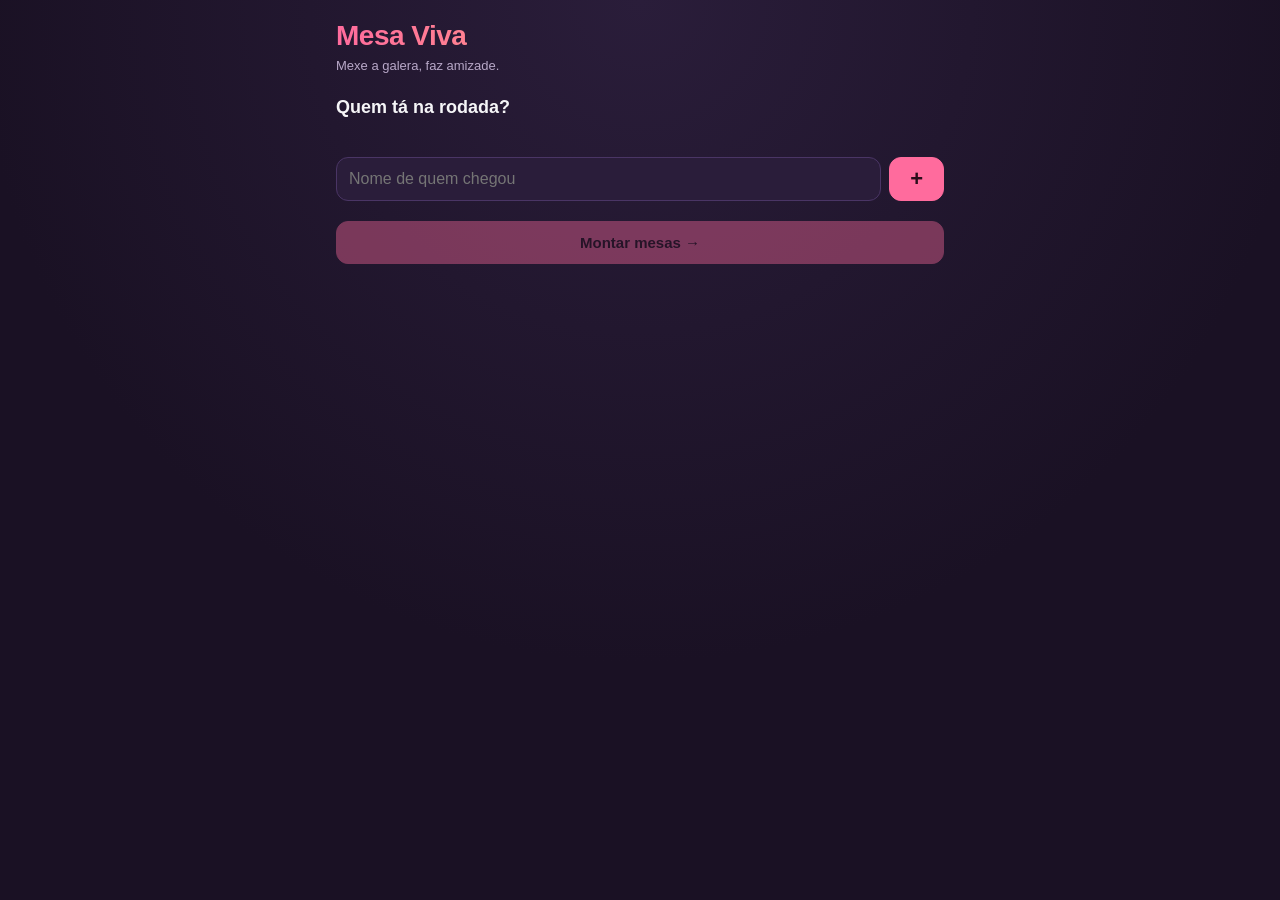
==== mesa-viva.html @ 3dffbfbb "add couples mode: pair people as together/separate - new 'Vínculos' section on setup screen with two" ====
<!DOCTYPE html>
<html lang="pt-BR">
<head>
  <meta charset="UTF-8">
  <meta name="viewport" content="width=device-width, initial-scale=1.0, user-scalable=no">
  <meta name="theme-color" content="#1a1124">
  <title>Mesa Viva — embaralhador de bar</title>
  <style>
:root {
  --bg: #1a1124;
  --surface: #2a1d3a;
  --surface-2: #3a2a52;
  --accent: #ff6b9d;
  --accent-2: #ffd166;
  --accent-3: #5ee2c4;
  --text: #f5f5f7;
  --text-dim: #b8a8c8;
  --border: #4a3565;
  --danger: #ff5a5a;
}

* { box-sizing: border-box; margin: 0; padding: 0; -webkit-tap-highlight-color: transparent; }

html, body { height: 100%; }

body {
  font-family: -apple-system, BlinkMacSystemFont, "Segoe UI", Roboto, Helvetica, Arial, sans-serif;
  background: radial-gradient(circle at top, #2a1d3a 0%, var(--bg) 60%) fixed;
  color: var(--text);
  min-height: 100vh;
  padding: env(safe-area-inset-top) 0 env(safe-area-inset-bottom);
  overscroll-behavior: none;
  line-height: 1.4;
}

#app {
  max-width: 640px;
  margin: 0 auto;
  padding: 16px;
}

.screen { display: none; }
.screen.active { display: block; animation: fade 240ms ease; }
@keyframes fade { from { opacity: 0; transform: translateY(4px); } to { opacity: 1; transform: none; } }

header {
  display: flex;
  align-items: center;
  gap: 12px;
  margin-bottom: 20px;
}
header > div { flex: 1; }
header h1 {
  font-size: 28px;
  letter-spacing: -0.5px;
  background: linear-gradient(90deg, var(--accent), var(--accent-2));
  -webkit-background-clip: text;
  background-clip: text;
  color: transparent;
}
header h2 { font-size: 22px; flex: 1; }
.tagline { color: var(--text-dim); font-size: 13px; margin-top: 2px; }

h2 { font-size: 18px; margin-bottom: 12px; }

button {
  background: var(--surface);
  color: var(--text);
  border: 1px solid var(--border);
  padding: 12px 16px;
  border-radius: 12px;
  font-size: 15px;
  font-family: inherit;
  cursor: pointer;
  touch-action: manipulation;
  transition: transform 0.1s, background 0.15s;
}
button:active { transform: scale(0.97); }
button.primary {
  background: var(--accent);
  color: #2a0d1a;
  border-color: var(--accent);
  font-weight: 700;
}
button.primary:disabled {
  opacity: 0.4;
  cursor: not-allowed;
}
button.ghost { background: transparent; color: var(--text-dim); }
button.back {
  padding: 6px 12px;
  font-size: 20px;
}

input[type="text"], input[type="number"] {
  background: var(--surface);
  color: var(--text);
  border: 1px solid var(--border);
  padding: 12px;
  border-radius: 12px;
  font-size: 16px;
  width: 100%;
  font-family: inherit;
}
input:focus { outline: 2px solid var(--accent); }

ul { list-style: none; }

#participants-list {
  display: flex;
  flex-wrap: wrap;
  gap: 8px;
  margin: 12px 0 16px;
  min-height: 8px;
}
#participants-list li {
  background: var(--surface);
  border: 1px solid var(--border);
  border-radius: 999px;
  padding: 6px 6px 6px 14px;
  display: flex;
  align-items: center;
  gap: 6px;
  font-size: 14px;
}
#participants-list li button {
  background: transparent;
  border: none;
  color: var(--text-dim);
  padding: 0 6px;
  font-size: 18px;
  line-height: 1;
}

#add-participant {
  display: flex;
  gap: 8px;
  margin-bottom: 20px;
}

.relations-section { margin: 8px 0 24px; }
.relations-section h2 { margin-bottom: 4px; }
.relations-section .opt {
  font-weight: 400;
  font-size: 13px;
  color: var(--text-dim);
}

#relations-list {
  display: flex;
  flex-direction: column;
  gap: 6px;
  margin: 12px 0;
}
#relations-list li {
  display: flex;
  align-items: center;
  gap: 8px;
  background: var(--surface);
  border: 1px solid var(--border);
  border-radius: 10px;
  padding: 8px 10px;
  font-size: 14px;
}
#relations-list li.together { border-left: 4px solid var(--accent); }
#relations-list li.separate { border-left: 4px solid var(--accent-3); }
#relations-list li .icon { font-size: 16px; }
#relations-list li .names { flex: 1; }
#relations-list li button {
  background: transparent;
  border: none;
  color: var(--text-dim);
  font-size: 18px;
  padding: 0 4px;
}

.relation-form {
  display: grid;
  grid-template-columns: 1fr 1fr;
  gap: 6px;
}
.relation-form #rel-a { grid-column: 1; grid-row: 1; }
.relation-form #rel-b { grid-column: 2; grid-row: 1; }
.relation-form #rel-mode { grid-column: 1 / -1; grid-row: 2; }
.relation-form button { grid-column: 1 / -1; grid-row: 3; padding: 10px; }
.relation-form select {
  background: var(--surface);
  color: var(--text);
  border: 1px solid var(--border);
  border-radius: 10px;
  padding: 10px;
  font-size: 14px;
  font-family: inherit;
  min-width: 0;
  width: 100%;
}
.relation-form button {
  background: var(--accent);
  color: #2a0d1a;
  border-color: var(--accent);
  font-weight: 700;
  font-size: 16px;
}
#add-participant input { flex: 1; }
#add-participant button {
  background: var(--accent);
  color: #2a0d1a;
  border-color: var(--accent);
  font-weight: 700;
  padding: 0 20px;
  font-size: 22px;
}

.actions {
  display: flex;
  gap: 8px;
  margin-top: 12px;
  flex-wrap: wrap;
}
.actions button { flex: 1; min-width: 120px; }

.info-bar {
  display: flex;
  gap: 14px;
  flex-wrap: wrap;
  background: var(--surface);
  border: 1px solid var(--border);
  border-radius: 12px;
  padding: 10px 14px;
  margin-bottom: 12px;
  font-size: 13px;
  color: var(--text-dim);
}
.info-bar strong { color: var(--text); font-weight: 700; }

.hint {
  font-size: 12px;
  color: var(--text-dim);
  margin-bottom: 10px;
  line-height: 1.5;
}

/* ---- Palette ---- */
.palette {
  display: flex;
  gap: 8px;
  overflow-x: auto;
  padding-bottom: 8px;
  margin-bottom: 10px;
  scrollbar-width: thin;
}
.palette-item {
  background: var(--surface);
  border: 2px solid var(--border);
  border-radius: 10px;
  padding: 8px;
  min-width: 84px;
  text-align: center;
  cursor: pointer;
  flex-shrink: 0;
  transition: border-color 0.15s;
}
.palette-item.selected {
  border-color: var(--accent);
  background: var(--surface-2);
}
.palette-item.delete.selected { border-color: var(--danger); }
.palette-item .shape {
  display: inline-grid;
  gap: 1px;
  margin-bottom: 6px;
  height: 26px;
  align-content: center;
}
.palette-item .shape > div {
  width: 8px; height: 8px;
  background: var(--accent-2);
  border-radius: 1px;
}
.palette-item.delete .shape { font-size: 22px; }
.palette-item .label {
  font-size: 11px;
  color: var(--text-dim);
}

/* ---- Grid (editor + session) ---- */
.grid-board {
  display: grid;
  gap: 2px;
  background: var(--surface);
  padding: 4px;
  border-radius: 12px;
  margin-bottom: 12px;
  aspect-ratio: 1;
  position: relative;
}
#grid, #layout-view {
  display: grid;
  gap: 2px;
  background: var(--surface);
  padding: 4px;
  border-radius: 14px;
  margin-bottom: 12px;
  aspect-ratio: 1;
  border: 1px solid var(--border);
}

.grid-cell {
  background: var(--bg);
  border-radius: 2px;
  min-width: 0;
}
.grid-cell.tappable { cursor: pointer; }

.table-block {
  background: linear-gradient(135deg, var(--accent), #d94e84);
  border-radius: 8px;
  display: flex;
  align-items: center;
  justify-content: center;
  color: #2a0d1a;
  font-weight: 700;
  font-size: 13px;
  cursor: pointer;
  z-index: 2;
  position: relative;
}
.table-block.delete-mode:hover { background: var(--danger); }

.session-table {
  background: var(--surface-2);
  border: 2px solid var(--accent);
  border-radius: 8px;
  padding: 3px;
  display: flex;
  flex-wrap: wrap;
  align-content: center;
  justify-content: center;
  gap: 3px;
  overflow: hidden;
  z-index: 2;
  position: relative;
}
.seat-name {
  background: var(--accent);
  color: #2a0d1a;
  padding: 2px 6px;
  border-radius: 999px;
  font-size: 10px;
  font-weight: 700;
  white-space: nowrap;
  max-width: 100%;
  overflow: hidden;
  text-overflow: ellipsis;
}

/* ---- Icebreaker ---- */
.icebreaker {
  background: var(--surface);
  border: 1px solid var(--border);
  border-left: 4px solid var(--accent-2);
  padding: 14px 40px 14px 14px;
  border-radius: 12px;
  margin-bottom: 12px;
  position: relative;
}
.icebreaker .label {
  font-size: 10px;
  color: var(--accent-2);
  text-transform: uppercase;
  letter-spacing: 0.7px;
  font-weight: 700;
}
.icebreaker p { margin-top: 4px; font-size: 15px; }
.icebreaker button {
  position: absolute;
  top: 8px;
  right: 8px;
  background: transparent;
  border: none;
  padding: 4px 8px;
  font-size: 16px;
  color: var(--text-dim);
}

#timer {
  font-size: 28px;
  font-weight: 800;
  color: var(--accent-2);
  font-variant-numeric: tabular-nums;
  letter-spacing: -1px;
}
#timer.alert { color: var(--accent); animation: pulse 0.6s ease infinite alternate; }
@keyframes pulse { from { transform: scale(1); } to { transform: scale(1.08); } }

details {
  margin-top: 14px;
  background: var(--surface);
  border: 1px solid var(--border);
  border-radius: 12px;
  padding: 12px 14px;
}
details summary {
  cursor: pointer;
  color: var(--text-dim);
  font-size: 14px;
}
details label {
  display: flex;
  align-items: center;
  gap: 10px;
  margin-top: 10px;
  font-size: 14px;
}
details input[type="number"] { width: 84px; }
details label.checkbox { gap: 8px; }

@media (max-width: 380px) {
  .seat-name { font-size: 9px; padding: 1px 4px; }
  .table-block { font-size: 11px; }
}

</style>
</head>
<body>
  <div id="app">

    <section id="screen-setup" class="screen active">
      <header>
        <div>
          <h1>Mesa Viva</h1>
          <p class="tagline">Mexe a galera, faz amizade.</p>
        </div>
      </header>

      <h2>Quem tá na rodada?</h2>
      <ul id="participants-list"></ul>
      <form id="add-participant">
        <input type="text" id="participant-name" placeholder="Nome de quem chegou" autocomplete="off" maxlength="20">
        <button type="submit">+</button>
      </form>

      <section class="relations-section" id="relations-section" hidden>
        <h2>Vínculos <span class="opt">(opcional)</span></h2>
        <p class="hint">Marque pares que devem ficar <strong>juntos</strong> (casais, melhores amigos) ou <strong>separados</strong> (ex, briga rolando) em todas as rodadas.</p>
        <ul id="relations-list"></ul>
        <div class="relation-form">
          <select id="rel-a" aria-label="Pessoa A"><option value="">—</option></select>
          <select id="rel-mode" aria-label="Modo">
            <option value="together">💞 juntos</option>
            <option value="separate">⚡ separados</option>
          </select>
          <select id="rel-b" aria-label="Pessoa B"><option value="">—</option></select>
          <button type="button" id="add-relation-btn" aria-label="Adicionar vínculo">+</button>
        </div>
      </section>

      <div class="actions">
        <button id="to-layout" class="primary" disabled>Montar mesas →</button>
      </div>
    </section>

    <section id="screen-layout" class="screen">
      <header>
        <button class="back" data-target="screen-setup">←</button>
        <h2>Planta do bar</h2>
      </header>

      <div class="info-bar">
        <span>Pessoas: <strong id="people-count">0</strong></span>
        <span>Capacidade: <strong id="capacity-count">0</strong></span>
      </div>

      <p class="hint">Escolha um tipo de mesa e toque numa célula vazia para colocar. Para apagar, escolha "Apagar" e toque numa mesa.</p>

      <div class="palette" id="palette"></div>
      <div id="grid"></div>

      <div class="actions">
        <button id="clear-grid">Limpar tudo</button>
        <button id="to-session" class="primary" disabled>Começar rodada →</button>
      </div>
    </section>

    <section id="screen-session" class="screen">
      <header>
        <div>
          <h2>Rodada <span id="round-num">1</span></h2>
          <p class="tagline" id="round-info">—</p>
        </div>
        <div id="timer">--:--</div>
      </header>

      <div id="layout-view"></div>

      <div class="icebreaker">
        <span class="label">Provocação da rodada</span>
        <p id="icebreaker-text">—</p>
        <button id="new-icebreaker" aria-label="Outra">↻</button>
      </div>

      <div class="info-bar">
        <span>Novas duplas: <strong id="new-pairs">0</strong></span>
        <span>Total no histórico: <strong id="total-pairs">0</strong></span>
        <span>Cobertura: <strong id="coverage">0%</strong></span>
      </div>

      <div class="actions">
        <button id="toggle-pause">⏸ Pausar</button>
        <button id="shuffle-now" class="primary">Trocar agora ↻</button>
      </div>
      <div class="actions">
        <button id="end-session" class="ghost">Encerrar sessão</button>
      </div>

      <details>
        <summary>Configurações</summary>
        <label>Duração da rodada (min):
          <input type="number" id="round-minutes" min="1" max="120" value="15">
        </label>
        <label class="checkbox">
          <input type="checkbox" id="sound-on" checked> Som ao trocar
        </label>
      </details>
    </section>

  </div>

  <script>
// =========================================================
// Mesa Viva — embaralhador de bar
// =========================================================

const GRID_SIZE = 10;

const SHAPES = [
  { id: 'r2', name: '2 lugares', w: 1, h: 2, seats: 2 },
  { id: 's4', name: '4 lugares', w: 2, h: 2, seats: 4 },
  { id: 'r6', name: '6 lugares', w: 2, h: 3, seats: 6 },
  { id: 'r8', name: '8 lugares', w: 2, h: 4, seats: 8 },
  { id: 'b3', name: 'Bistrô 3', w: 1, h: 3, seats: 3 },
  { id: 'l5', name: 'Comprida 5', w: 1, h: 5, seats: 5 },
];

const ICEBREAKERS = [
  "Conte a história mais maluca que rolou com você num bar.",
  "Qual filme você assistiu mais vezes na vida?",
  "Se pudesse jantar com qualquer pessoa, viva ou morta, quem seria?",
  "Qual a viagem mais marcante que você já fez?",
  "Conte uma habilidade inusitada que você tem.",
  "Qual a comida mais estranha que você já provou?",
  "Se ganhasse na loteria amanhã, o que faria primeiro?",
  "Qual música você não admite gostar?",
  "Conte um momento que você passou muita vergonha.",
  "Qual a coisa mais corajosa que já fez?",
  "Se pudesse viver em qualquer época da história, qual seria?",
  "Qual mania sua ninguém aqui sabe?",
  "Qual o melhor conselho que você já recebeu?",
  "Se tivesse que escolher um superpoder, qual seria?",
  "Qual a coisa mais cara que comprou por impulso?",
  "Qual era seu sonho de criança? Realizou?",
  "Apresente a pessoa do lado contando algo legal sobre ela (mesmo que invente).",
  "Qual o show ao vivo mais marcante que você viu?",
  "Conte uma vez que você se perdeu e foi parar num lugar inesperado.",
  "Se fosse um drink, qual seria e por quê?",
  "Qual a maior gambiarra que você fez que deu certo?",
  "Conta um trauma de infância que hoje é piada.",
  "Qual seu maior medo bobo?",
  "Se fosse vereador da sua cidade, qual lei aprovaria primeiro?",
  "Qual hobby você fingiu ter para impressionar alguém?",
  "Conte a história de uma cicatriz sua.",
  "Qual o aplicativo do seu celular que mais te envergonha?",
  "Última coisa que pesquisou no Google antes de vir pra cá?",
  "Qual a tatuagem que você quase fez (e não fez)?",
  "Se sua vida virasse série, qual o nome do episódio piloto?",
];

const TIPS = [
  "Apresente quem chegou na mesa nova antes de qualquer outra conversa.",
  "Quem está há mais tempo na mesa puxa o assunto.",
  "Regra de ouro: nada de celular nos primeiros 5 min.",
  "Brinda primeiro, conversa depois.",
  "Se a conversa morrer, use a provocação acima.",
];

// =========================================================
// State
// =========================================================

const state = {
  participants: [],
  relations: [],                // [{ id, aId, bId, mode: 'together' | 'separate' }]
  tables: [],
  pairHistory: new Map(),       // "idA|idB" -> count
  currentAssignment: new Map(), // tableId -> [participantId, ...]
  round: 0,
  newPairsRound: 0,
  timerInterval: null,
  remainingSeconds: 0,
  paused: false,
  selectedShapeId: null,
  deleteMode: false,
};

const RELATION_PENALTY = 100000;

function uid() {
  return Math.random().toString(36).slice(2, 10);
}

function pairKey(a, b) {
  return a < b ? `${a}|${b}` : `${b}|${a}`;
}

// =========================================================
// Setup screen
// =========================================================

const els = {
  list: document.getElementById('participants-list'),
  addForm: document.getElementById('add-participant'),
  nameInput: document.getElementById('participant-name'),
  toLayoutBtn: document.getElementById('to-layout'),

  relationsSection: document.getElementById('relations-section'),
  relationsList: document.getElementById('relations-list'),
  relA: document.getElementById('rel-a'),
  relB: document.getElementById('rel-b'),
  relMode: document.getElementById('rel-mode'),
  addRelationBtn: document.getElementById('add-relation-btn'),

  palette: document.getElementById('palette'),
  grid: document.getElementById('grid'),
  peopleCount: document.getElementById('people-count'),
  capacityCount: document.getElementById('capacity-count'),
  toSessionBtn: document.getElementById('to-session'),
  clearGridBtn: document.getElementById('clear-grid'),

  layoutView: document.getElementById('layout-view'),
  roundNum: document.getElementById('round-num'),
  roundInfo: document.getElementById('round-info'),
  timerEl: document.getElementById('timer'),
  icebreakerText: document.getElementById('icebreaker-text'),
  newIcebreakerBtn: document.getElementById('new-icebreaker'),
  newPairsEl: document.getElementById('new-pairs'),
  totalPairsEl: document.getElementById('total-pairs'),
  coverageEl: document.getElementById('coverage'),
  shuffleBtn: document.getElementById('shuffle-now'),
  pauseBtn: document.getElementById('toggle-pause'),
  endBtn: document.getElementById('end-session'),
  roundMinutes: document.getElementById('round-minutes'),
  soundOn: document.getElementById('sound-on'),
};

function renderParticipants() {
  els.list.innerHTML = '';
  state.participants.forEach(p => {
    const li = document.createElement('li');
    li.textContent = p.name;
    const x = document.createElement('button');
    x.type = 'button';
    x.textContent = '×';
    x.setAttribute('aria-label', `Remover ${p.name}`);
    x.addEventListener('click', () => {
      state.participants = state.participants.filter(it => it.id !== p.id);
      // Drop any relation that references this person
      state.relations = state.relations.filter(r => r.aId !== p.id && r.bId !== p.id);
      renderParticipants();
      renderRelations();
    });
    li.appendChild(x);
    els.list.appendChild(li);
  });
  els.toLayoutBtn.disabled = state.participants.length < 2;
  els.relationsSection.hidden = state.participants.length < 2;
  renderRelations();
}

function renderRelations() {
  // Selects
  const buildOptions = () =>
    '<option value="">—</option>' +
    state.participants
      .map(p => `<option value="${p.id}">${escapeHtml(p.name)}</option>`)
      .join('');
  const opts = buildOptions();
  const prevA = els.relA.value;
  const prevB = els.relB.value;
  els.relA.innerHTML = opts;
  els.relB.innerHTML = opts;
  if (state.participants.some(p => p.id === prevA)) els.relA.value = prevA;
  if (state.participants.some(p => p.id === prevB)) els.relB.value = prevB;

  // List
  els.relationsList.innerHTML = '';
  state.relations.forEach(r => {
    const a = state.participants.find(p => p.id === r.aId);
    const b = state.participants.find(p => p.id === r.bId);
    if (!a || !b) return;
    const li = document.createElement('li');
    li.className = r.mode;

    const icon = document.createElement('span');
    icon.className = 'icon';
    icon.textContent = r.mode === 'together' ? '💞' : '⚡';
    li.appendChild(icon);

    const names = document.createElement('span');
    names.className = 'names';
    names.textContent = `${a.name} ${r.mode === 'together' ? 'com' : 'longe de'} ${b.name}`;
    li.appendChild(names);

    const x = document.createElement('button');
    x.type = 'button';
    x.textContent = '×';
    x.setAttribute('aria-label', 'Remover vínculo');
    x.addEventListener('click', () => {
      state.relations = state.relations.filter(it => it.id !== r.id);
      renderRelations();
    });
    li.appendChild(x);
    els.relationsList.appendChild(li);
  });
}

function escapeHtml(s) {
  return String(s).replace(/[&<>"']/g, c => ({
    '&': '&amp;', '<': '&lt;', '>': '&gt;', '"': '&quot;', "'": '&#39;'
  }[c]));
}

els.addRelationBtn.addEventListener('click', () => {
  const aId = els.relA.value;
  const bId = els.relB.value;
  const mode = els.relMode.value;
  if (!aId || !bId || aId === bId) return;
  const dup = state.relations.some(r =>
    (r.aId === aId && r.bId === bId) || (r.aId === bId && r.bId === aId)
  );
  if (dup) return;
  state.relations.push({ id: uid(), aId, bId, mode });
  els.relA.value = '';
  els.relB.value = '';
  renderRelations();
});

els.addForm.addEventListener('submit', e => {
  e.preventDefault();
  const name = els.nameInput.value.trim();
  if (!name) return;
  if (state.participants.some(p => p.name.toLowerCase() === name.toLowerCase())) {
    els.nameInput.value = '';
    return;
  }
  state.participants.push({ id: uid(), name });
  els.nameInput.value = '';
  els.nameInput.focus();
  renderParticipants();
});

els.toLayoutBtn.addEventListener('click', () => showScreen('screen-layout'));

// =========================================================
// Layout editor
// =========================================================

function renderPalette() {
  els.palette.innerHTML = '';

  SHAPES.forEach(sh => {
    const item = document.createElement('div');
    item.className = 'palette-item';
    item.dataset.shapeId = sh.id;

    const shape = document.createElement('div');
    shape.className = 'shape';
    shape.style.gridTemplateColumns = `repeat(${sh.w}, 8px)`;
    for (let i = 0; i < sh.w * sh.h; i++) shape.appendChild(document.createElement('div'));
    item.appendChild(shape);

    const lbl = document.createElement('div');
    lbl.className = 'label';
    lbl.textContent = sh.name;
    item.appendChild(lbl);

    item.addEventListener('click', () => selectShape(sh.id));
    els.palette.appendChild(item);
  });

  // Delete tool
  const del = document.createElement('div');
  del.className = 'palette-item delete';
  del.innerHTML = `<div class="shape">🗑</div><div class="label">Apagar</div>`;
  del.addEventListener('click', () => selectShape('__delete__'));
  els.palette.appendChild(del);
}

function selectShape(id) {
  state.selectedShapeId = id === '__delete__' ? null : id;
  state.deleteMode = id === '__delete__';
  document.querySelectorAll('.palette-item').forEach(p => {
    const isThis = (p.dataset.shapeId === id) || (state.deleteMode && p.classList.contains('delete'));
    p.classList.toggle('selected', isThis);
  });
}

function shapeById(id) { return SHAPES.find(s => s.id === id); }

function isOverlap(x, y, w, h) {
  if (x + w > GRID_SIZE || y + h > GRID_SIZE) return true;
  return state.tables.some(t =>
    !(x + w <= t.x || t.x + t.w <= x || y + h <= t.y || t.y + t.h <= y)
  );
}

function renderGrid() {
  els.grid.innerHTML = '';
  els.grid.style.gridTemplateColumns = `repeat(${GRID_SIZE}, 1fr)`;
  els.grid.style.gridTemplateRows = `repeat(${GRID_SIZE}, 1fr)`;

  const occupied = new Set();
  state.tables.forEach(t => {
    for (let dx = 0; dx < t.w; dx++)
      for (let dy = 0; dy < t.h; dy++)
        occupied.add(`${t.x + dx},${t.y + dy}`);
  });

  for (let y = 0; y < GRID_SIZE; y++) {
    for (let x = 0; x < GRID_SIZE; x++) {
      const cell = document.createElement('div');
      cell.className = 'grid-cell';
      if (!occupied.has(`${x},${y}`)) {
        cell.classList.add('tappable');
        cell.addEventListener('click', () => onCellTap(x, y));
      }
      els.grid.appendChild(cell);
    }
  }

  state.tables.forEach(t => {
    const block = document.createElement('div');
    block.className = 'table-block';
    if (state.deleteMode) block.classList.add('delete-mode');
    block.style.gridColumn = `${t.x + 1} / span ${t.w}`;
    block.style.gridRow = `${t.y + 1} / span ${t.h}`;
    block.textContent = `${t.seats}p`;
    block.addEventListener('click', e => {
      e.stopPropagation();
      if (state.deleteMode) {
        state.tables = state.tables.filter(it => it.id !== t.id);
        renderGrid();
        updateCapacity();
      }
    });
    els.grid.appendChild(block);
  });
}

function onCellTap(x, y) {
  if (state.deleteMode || !state.selectedShapeId) return;
  const sh = shapeById(state.selectedShapeId);
  if (!sh) return;
  if (isOverlap(x, y, sh.w, sh.h)) return;
  state.tables.push({ id: uid(), x, y, w: sh.w, h: sh.h, seats: sh.seats });
  renderGrid();
  updateCapacity();
}

function updateCapacity() {
  const cap = state.tables.reduce((s, t) => s + t.seats, 0);
  els.peopleCount.textContent = state.participants.length;
  els.capacityCount.textContent = cap;
  els.toSessionBtn.disabled =
    state.tables.length === 0 ||
    cap < state.participants.length ||
    state.participants.length < 2;
}

els.clearGridBtn.addEventListener('click', () => {
  if (state.tables.length === 0) return;
  state.tables = [];
  renderGrid();
  updateCapacity();
});

els.toSessionBtn.addEventListener('click', () => {
  startSession();
  showScreen('screen-session');
});

// =========================================================
// Session — shuffle + render
// =========================================================

function startSession() {
  state.round = 0;
  state.pairHistory = new Map();
  nextRound();
}

function nextRound() {
  state.round++;
  els.roundNum.textContent = state.round;
  assignSeats();
  renderLayoutView();
  showIcebreaker();
  updateStats();
  resetTimer();
}

function assignSeats() {
  const ppl = state.participants;
  if (ppl.length === 0) return;

  let bestAssignment = null;
  let bestScore = Infinity;
  let bestNewPairs = 0;

  const attempts = Math.min(600, 80 + ppl.length * 20);

  for (let attempt = 0; attempt < attempts; attempt++) {
    const order = shuffleArray([...ppl]);
    let idx = 0;
    let score = 0;
    let newPairs = 0;
    const assignment = new Map();
    const personToTable = new Map();

    for (const table of state.tables) {
      const group = order.slice(idx, idx + table.seats);
      idx += table.seats;
      for (let i = 0; i < group.length; i++) {
        personToTable.set(group[i].id, table.id);
        for (let j = i + 1; j < group.length; j++) {
          const c = state.pairHistory.get(pairKey(group[i].id, group[j].id)) || 0;
          // Quadratic penalty so repeating the same pair gets very expensive
          score += c * c * 4 + c;
          if (c === 0) newPairs++;
        }
      }
      assignment.set(table.id, group.map(p => p.id));
    }

    // Enforce relations with a very high penalty
    for (const r of state.relations) {
      const at = personToTable.get(r.aId);
      const bt = personToTable.get(r.bId);
      if (at === undefined || bt === undefined) continue;
      if (r.mode === 'together' && at !== bt) score += RELATION_PENALTY;
      else if (r.mode === 'separate' && at === bt) score += RELATION_PENALTY;
    }

    if (score < bestScore) {
      bestScore = score;
      bestAssignment = assignment;
      bestNewPairs = newPairs;
      if (score === 0) break; // perfect: no repeats, all constraints honored
    }
  }

  state.currentAssignment = bestAssignment;
  state.newPairsRound = bestNewPairs;

  for (const ids of bestAssignment.values()) {
    for (let i = 0; i < ids.length; i++) {
      for (let j = i + 1; j < ids.length; j++) {
        const k = pairKey(ids[i], ids[j]);
        state.pairHistory.set(k, (state.pairHistory.get(k) || 0) + 1);
      }
    }
  }
}

function shuffleArray(arr) {
  for (let i = arr.length - 1; i > 0; i--) {
    const j = Math.floor(Math.random() * (i + 1));
    [arr[i], arr[j]] = [arr[j], arr[i]];
  }
  return arr;
}

function renderLayoutView() {
  els.layoutView.innerHTML = '';
  els.layoutView.style.gridTemplateColumns = `repeat(${GRID_SIZE}, 1fr)`;
  els.layoutView.style.gridTemplateRows = `repeat(${GRID_SIZE}, 1fr)`;

  for (let i = 0; i < GRID_SIZE * GRID_SIZE; i++) {
    const c = document.createElement('div');
    c.className = 'grid-cell';
    els.layoutView.appendChild(c);
  }

  state.tables.forEach(t => {
    const ids = state.currentAssignment.get(t.id) || [];
    const block = document.createElement('div');
    block.className = 'session-table';
    block.style.gridColumn = `${t.x + 1} / span ${t.w}`;
    block.style.gridRow = `${t.y + 1} / span ${t.h}`;
    ids.forEach(id => {
      const p = state.participants.find(x => x.id === id);
      if (!p) return;
      const tag = document.createElement('span');
      tag.className = 'seat-name';
      tag.textContent = p.name;
      block.appendChild(tag);
    });
    els.layoutView.appendChild(block);
  });
}

function showIcebreaker() {
  // Alternate between icebreakers and tips (1 in 4 chance of a tip)
  const useTip = Math.random() < 0.2 && state.round > 1;
  const pool = useTip ? TIPS : ICEBREAKERS;
  els.icebreakerText.textContent = pool[Math.floor(Math.random() * pool.length)];
}

els.newIcebreakerBtn.addEventListener('click', showIcebreaker);

function updateStats() {
  const totalPossiblePairs = state.participants.length * (state.participants.length - 1) / 2;
  const pairsMade = [...state.pairHistory.values()].filter(v => v > 0).length;
  const coverage = totalPossiblePairs === 0 ? 0 : Math.round((pairsMade / totalPossiblePairs) * 100);

  els.newPairsEl.textContent = state.newPairsRound;
  els.totalPairsEl.textContent = `${pairsMade}/${totalPossiblePairs}`;
  els.coverageEl.textContent = `${coverage}%`;

  els.roundInfo.textContent =
    `${state.participants.length} pessoas em ${state.tables.length} mesas`;
}

// =========================================================
// Timer
// =========================================================

function resetTimer() {
  state.remainingSeconds = Math.max(1, parseInt(els.roundMinutes.value, 10) || 15) * 60;
  state.paused = false;
  els.pauseBtn.textContent = '⏸ Pausar';
  els.timerEl.classList.remove('alert');
  updateTimerDisplay();
  clearInterval(state.timerInterval);
  state.timerInterval = setInterval(tickTimer, 1000);
}

function tickTimer() {
  if (state.paused) return;
  state.remainingSeconds--;
  if (state.remainingSeconds <= 10 && state.remainingSeconds > 0) {
    els.timerEl.classList.add('alert');
  }
  if (state.remainingSeconds <= 0) {
    clearInterval(state.timerInterval);
    onTimerEnd();
    return;
  }
  updateTimerDisplay();
}

function updateTimerDisplay() {
  const m = Math.floor(state.remainingSeconds / 60);
  const s = state.remainingSeconds % 60;
  els.timerEl.textContent = `${m}:${String(s).padStart(2, '0')}`;
}

function onTimerEnd() {
  els.timerEl.textContent = 'TROCAR!';
  els.timerEl.classList.add('alert');
  if (els.soundOn.checked) beep();
  if (navigator.vibrate) navigator.vibrate([240, 120, 240, 120, 360]);
  setTimeout(nextRound, 1400);
}

function beep() {
  try {
    const ctx = new (window.AudioContext || window.webkitAudioContext)();
    const tones = [880, 1100, 1320];
    tones.forEach((freq, i) => {
      const o = ctx.createOscillator();
      const g = ctx.createGain();
      o.frequency.value = freq;
      o.type = 'sine';
      g.gain.value = 0;
      g.gain.linearRampToValueAtTime(0.25, ctx.currentTime + i * 0.18 + 0.01);
      g.gain.linearRampToValueAtTime(0, ctx.currentTime + i * 0.18 + 0.16);
      o.connect(g); g.connect(ctx.destination);
      o.start(ctx.currentTime + i * 0.18);
      o.stop(ctx.currentTime + i * 0.18 + 0.18);
    });
    setTimeout(() => ctx.close(), 1200);
  } catch (_) { /* audio not available */ }
}

els.pauseBtn.addEventListener('click', () => {
  state.paused = !state.paused;
  els.pauseBtn.textContent = state.paused ? '▶ Retomar' : '⏸ Pausar';
});

els.shuffleBtn.addEventListener('click', () => {
  clearInterval(state.timerInterval);
  nextRound();
});

els.endBtn.addEventListener('click', () => {
  clearInterval(state.timerInterval);
  showScreen('screen-setup');
});

els.roundMinutes.addEventListener('change', () => {
  // Adjust running timer to new value
  const v = parseInt(els.roundMinutes.value, 10);
  if (!isFinite(v) || v < 1) { els.roundMinutes.value = 1; }
  if (v > 120) { els.roundMinutes.value = 120; }
});

// =========================================================
// Routing
// =========================================================

function showScreen(id) {
  document.querySelectorAll('.screen').forEach(s => s.classList.remove('active'));
  document.getElementById(id).classList.add('active');
  if (id === 'screen-layout') {
    if (!state.selectedShapeId && !state.deleteMode) selectShape(SHAPES[1].id);
    renderPalette();
    if (state.selectedShapeId) {
      document.querySelectorAll('.palette-item').forEach(p =>
        p.classList.toggle('selected', p.dataset.shapeId === state.selectedShapeId)
      );
    }
    renderGrid();
    updateCapacity();
  }
  window.scrollTo({ top: 0, behavior: 'instant' });
}

document.querySelectorAll('.back').forEach(b => {
  b.addEventListener('click', () => showScreen(b.dataset.target));
});

// =========================================================
// Init
// =========================================================

renderParticipants();

</script>
</body>
</html>
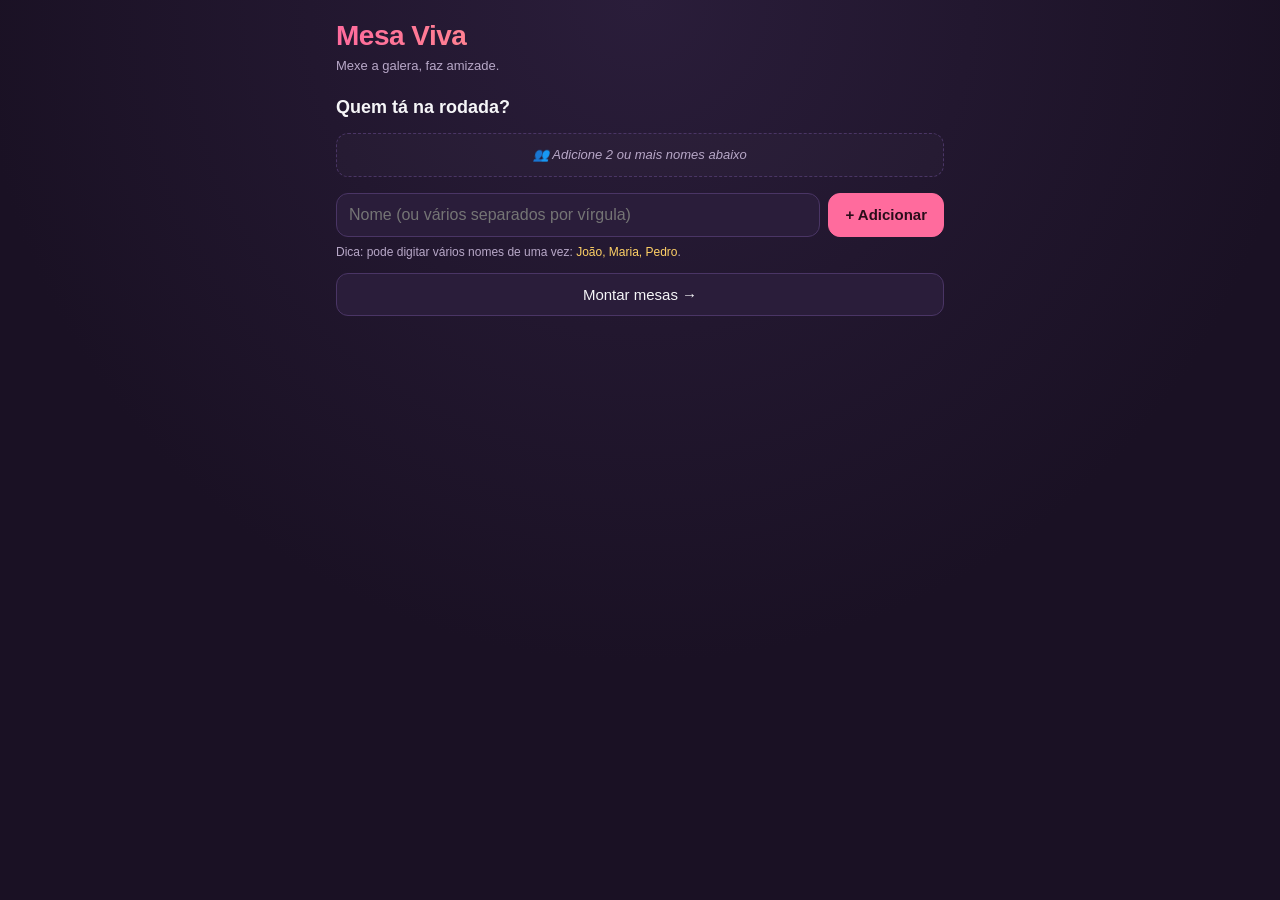
==== commit e815cf93: "fix setup screen UX so users can always reach the layout editor The 'Montar mesas' button was disabl" ====
--- a/mesa-viva.html
+++ b/mesa-viva.html
@@ -111,7 +111,26 @@
   flex-wrap: wrap;
   gap: 8px;
   margin: 12px 0 16px;
-  min-height: 8px;
+  min-height: 44px;
+  padding: 12px;
+  background: rgba(255,255,255,0.02);
+  border: 1px dashed var(--border);
+  border-radius: 12px;
+  align-items: center;
+}
+#participants-list.is-empty::before {
+  content: "👥 Adicione 2 ou mais nomes abaixo";
+  color: var(--text-dim);
+  font-size: 13px;
+  font-style: italic;
+  width: 100%;
+  text-align: center;
+}
+#participants-list .count {
+  color: var(--text-dim);
+  font-size: 12px;
+  width: 100%;
+  margin-bottom: -2px;
 }
 #participants-list li {
   background: var(--surface);
@@ -135,7 +154,16 @@
 #add-participant {
   display: flex;
   gap: 8px;
-  margin-bottom: 20px;
+  margin-bottom: 6px;
+}
+.hint-add { margin-bottom: 20px; font-size: 12px; }
+.hint-add em { color: var(--accent-2); font-style: normal; }
+
+.shake { animation: shake 0.35s; }
+@keyframes shake {
+  0%, 100% { transform: translateX(0); }
+  20%, 60% { transform: translateX(-6px); }
+  40%, 80% { transform: translateX(6px); }
 }
 
 .relations-section { margin: 8px 0 24px; }
@@ -201,14 +229,15 @@
   font-weight: 700;
   font-size: 16px;
 }
-#add-participant input { flex: 1; }
+#add-participant input { flex: 1; min-width: 0; }
 #add-participant button {
   background: var(--accent);
   color: #2a0d1a;
   border-color: var(--accent);
   font-weight: 700;
-  padding: 0 20px;
-  font-size: 22px;
+  padding: 0 16px;
+  font-size: 15px;
+  white-space: nowrap;
 }
 
 .actions {
@@ -436,9 +465,10 @@
       <h2>Quem tá na rodada?</h2>
       <ul id="participants-list"></ul>
       <form id="add-participant">
-        <input type="text" id="participant-name" placeholder="Nome de quem chegou" autocomplete="off" maxlength="20">
-        <button type="submit">+</button>
+        <input type="text" id="participant-name" placeholder="Nome (ou vários separados por vírgula)" autocomplete="off" maxlength="120">
+        <button type="submit">+ Adicionar</button>
       </form>
+      <p class="hint hint-add">Dica: pode digitar vários nomes de uma vez: <em>João, Maria, Pedro</em>.</p>
 
       <section class="relations-section" id="relations-section" hidden>
         <h2>Vínculos <span class="opt">(opcional)</span></h2>
@@ -456,7 +486,7 @@
       </section>
 
       <div class="actions">
-        <button id="to-layout" class="primary" disabled>Montar mesas →</button>
+        <button id="to-layout">Montar mesas →</button>
       </div>
     </section>
 
@@ -654,6 +684,15 @@
 
 function renderParticipants() {
   els.list.innerHTML = '';
+  els.list.classList.toggle('is-empty', state.participants.length === 0);
+
+  if (state.participants.length > 0) {
+    const count = document.createElement('span');
+    count.className = 'count';
+    count.textContent = `${state.participants.length} ${state.participants.length === 1 ? 'pessoa' : 'pessoas'}`;
+    els.list.appendChild(count);
+  }
+
   state.participants.forEach(p => {
     const li = document.createElement('li');
     li.textContent = p.name;
@@ -663,17 +702,36 @@
     x.setAttribute('aria-label', `Remover ${p.name}`);
     x.addEventListener('click', () => {
       state.participants = state.participants.filter(it => it.id !== p.id);
-      // Drop any relation that references this person
       state.relations = state.relations.filter(r => r.aId !== p.id && r.bId !== p.id);
       renderParticipants();
-      renderRelations();
     });
     li.appendChild(x);
     els.list.appendChild(li);
   });
-  els.toLayoutBtn.disabled = state.participants.length < 2;
+  // Button is always clickable; we validate inside the handler so the user
+  // gets feedback if they forgot to actually add a name.
+  els.toLayoutBtn.classList.toggle('primary', state.participants.length >= 2);
   els.relationsSection.hidden = state.participants.length < 2;
   renderRelations();
+}
+
+function addNamesFromInput() {
+  const raw = els.nameInput.value;
+  if (!raw.trim()) return 0;
+  const names = raw
+    .split(/[,;\n]+/)
+    .map(s => s.trim())
+    .filter(Boolean);
+  let added = 0;
+  for (const name of names) {
+    if (name.length > 30) continue;
+    if (state.participants.some(p => p.name.toLowerCase() === name.toLowerCase())) continue;
+    state.participants.push({ id: uid(), name });
+    added++;
+  }
+  els.nameInput.value = '';
+  renderParticipants();
+  return added;
 }
 
 function renderRelations() {
@@ -744,21 +802,36 @@
   renderRelations();
 });
 
+const ORIG_PLACEHOLDER = els.nameInput.placeholder;
+els.nameInput.addEventListener('input', () => {
+  els.nameInput.placeholder = ORIG_PLACEHOLDER;
+});
+
 els.addForm.addEventListener('submit', e => {
   e.preventDefault();
-  const name = els.nameInput.value.trim();
-  if (!name) return;
-  if (state.participants.some(p => p.name.toLowerCase() === name.toLowerCase())) {
-    els.nameInput.value = '';
+  addNamesFromInput();
+  els.nameInput.focus();
+});
+
+// Auto-add anything still typed in the input when the user taps away.
+// Handles the common case of "I typed a name but forgot to tap +".
+els.nameInput.addEventListener('blur', () => {
+  addNamesFromInput();
+});
+
+els.toLayoutBtn.addEventListener('click', () => {
+  // Sweep up any pending text first
+  if (els.nameInput.value.trim()) addNamesFromInput();
+  if (state.participants.length < 2) {
+    els.nameInput.focus();
+    els.nameInput.classList.remove('shake');
+    void els.nameInput.offsetWidth; // restart animation
+    els.nameInput.classList.add('shake');
+    els.nameInput.placeholder = 'Precisa de pelo menos 2 nomes…';
     return;
   }
-  state.participants.push({ id: uid(), name });
-  els.nameInput.value = '';
-  els.nameInput.focus();
-  renderParticipants();
+  showScreen('screen-layout');
 });
-
-els.toLayoutBtn.addEventListener('click', () => showScreen('screen-layout'));
 
 // =========================================================
 // Layout editor
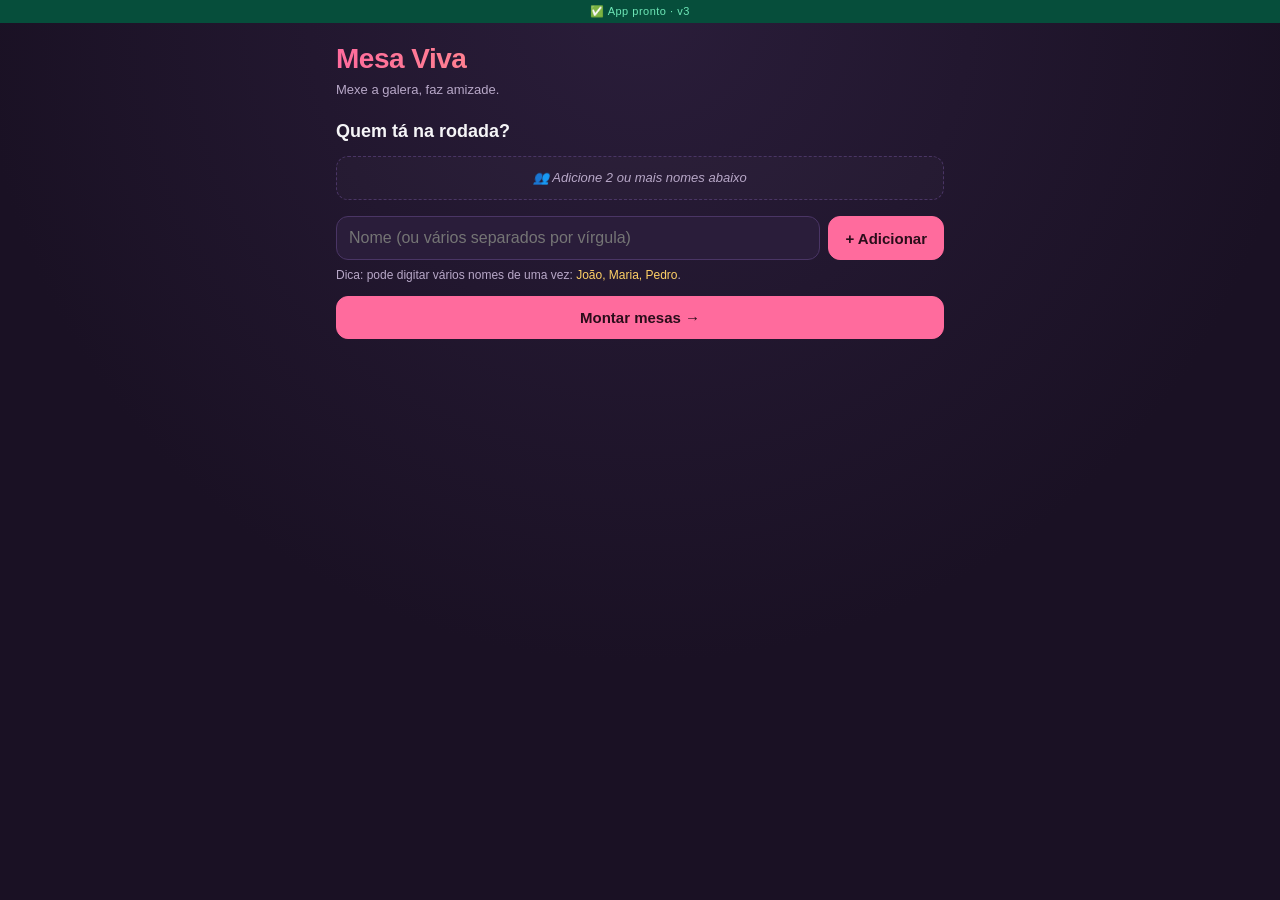
==== commit c181161e: "add visible JS-loaded indicator and iOS keyboard-aware tap handling Diagnostic helpers for users tes" ====
--- a/mesa-viva.html
+++ b/mesa-viva.html
@@ -21,6 +21,26 @@
 
 * { box-sizing: border-box; margin: 0; padding: 0; -webkit-tap-highlight-color: transparent; }
 
+.no-js-warning {
+  background: #fef3c7;
+  color: #78350f;
+  border: 2px solid #f59e0b;
+  padding: 16px;
+  margin: 12px;
+  border-radius: 12px;
+  font-size: 14px;
+  line-height: 1.5;
+}
+
+.js-ok-banner {
+  background: #064e3b;
+  color: #6ee7b7;
+  font-size: 11px;
+  text-align: center;
+  padding: 4px;
+  letter-spacing: 0.5px;
+}
+
 html, body { height: 100%; }
 
 body {
@@ -452,6 +472,15 @@
 </style>
 </head>
 <body>
+  <noscript>
+    <div class="no-js-warning">
+      ⚠ <strong>JavaScript desativado.</strong>
+      Se você abriu este arquivo pelo preview do Files (iPhone), feche e abra novamente <strong>em uma aba do Safari/Chrome</strong> — o preview do Files não executa scripts. No desktop, abrir com duplo clique funciona normalmente.
+    </div>
+  </noscript>
+
+  <div id="js-ok" class="js-ok-banner" hidden>✅ App pronto · v3</div>
+
   <div id="app">
 
     <section id="screen-setup" class="screen active">
@@ -486,7 +515,7 @@
       </section>
 
       <div class="actions">
-        <button id="to-layout">Montar mesas →</button>
+        <button id="to-layout" class="primary">Montar mesas →</button>
       </div>
     </section>
 
@@ -708,9 +737,6 @@
     li.appendChild(x);
     els.list.appendChild(li);
   });
-  // Button is always clickable; we validate inside the handler so the user
-  // gets feedback if they forgot to actually add a name.
-  els.toLayoutBtn.classList.toggle('primary', state.participants.length >= 2);
   els.relationsSection.hidden = state.participants.length < 2;
   renderRelations();
 }
@@ -1213,10 +1239,32 @@
 });
 
 // =========================================================
+// iOS-friendly tap handling
+// =========================================================
+// On iOS, tapping a button while a text input has focus can cause the keyboard
+// to dismiss and the viewport to reflow, which sometimes "eats" the click on
+// the button. Listen to pointerdown so the action fires before that happens.
+
+// pointerdown fires before the input loses focus, so we add the pending
+// name even if the click event gets eaten by an iOS reflow. The submit
+// and click handlers below are safety nets — addNamesFromInput is
+// idempotent (an empty input is a no-op).
+els.addForm.querySelector('button').addEventListener('pointerdown', () => {
+  addNamesFromInput();
+});
+
+// =========================================================
 // Init
 // =========================================================
 
 renderParticipants();
+
+// Visible confirmation that JS is running (helps debugging on mobile)
+const okBanner = document.getElementById('js-ok');
+if (okBanner) {
+  okBanner.hidden = false;
+  setTimeout(() => { okBanner.style.opacity = '0.3'; }, 3000);
+}
 
 </script>
 </body>
